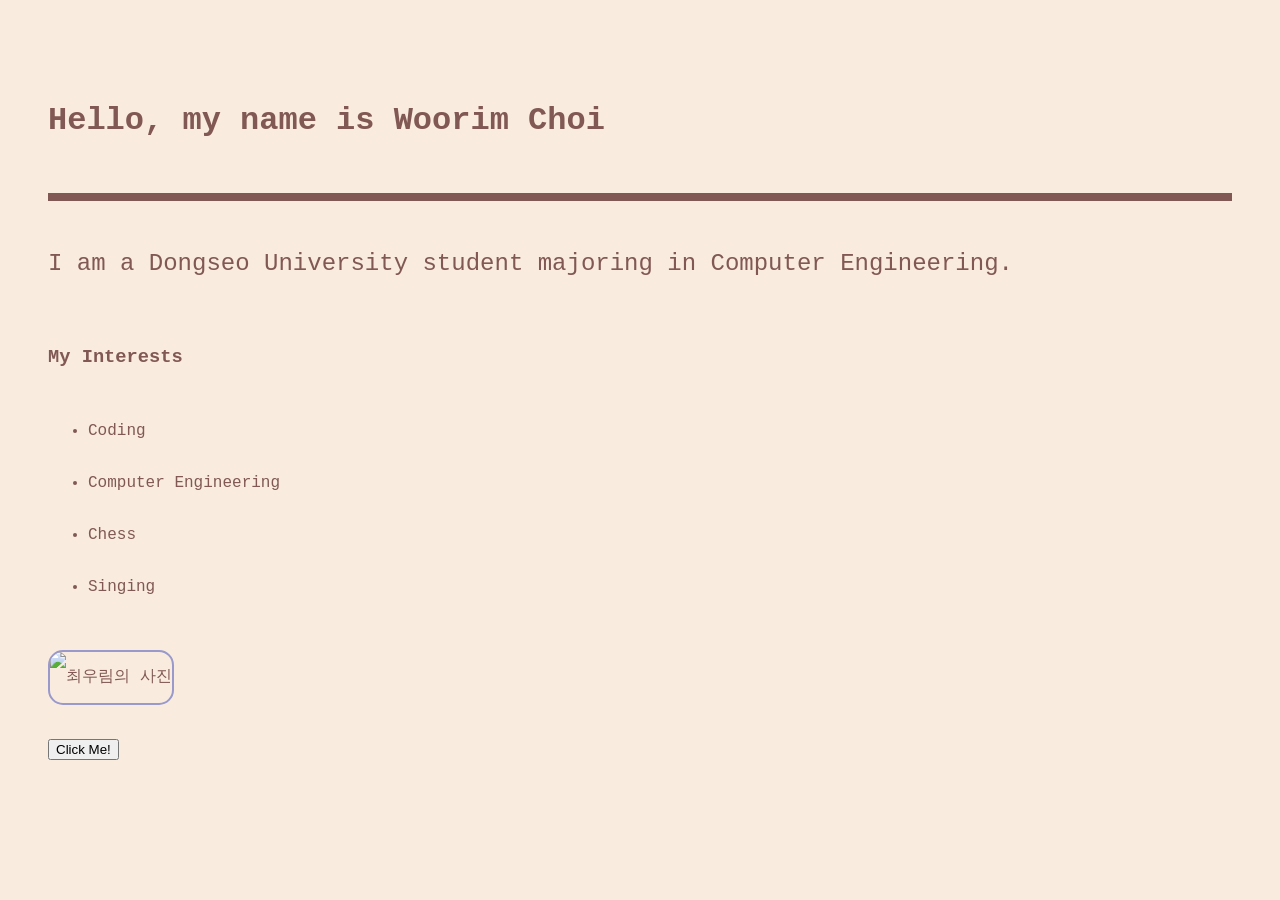
==== index.html @ d67732ba "Add files via upload" ====
<!DOCTYPE html>
<html lang="ko">
<head>
    <meta charset="UTF-8">
    <title>Self Introduction - Woorim Choi</title>
    <link rel="stylesheet" href="style.css">
</head>
<body>
    <!-- "아래 소개는 저와 저의 취미에 관한 소개입니다." -->
    <h1>Hello, my name is Woorim Choi</h1>
    <p>I am a Dongseo University student majoring in Computer Engineering.</p>
    
    <h3>My Interests</h3>
    <ul>
        <li>Coding</li>
        <li>Computer Engineering</li>
        <li>Chess</li>
        <li>Singing</li>
    </ul>
       <!-- "저에 대한 사진입니다." -->
    <img src="myprofile.jpg" alt="최우림의 사진" style="max-width: 250px; border-radius: 15px; border: 2px solid #9999CC; margin-top: 20px;">

    <div style="margin-top: 20px;">
        <button onclick="showAlert()">Click Me!</button>
    </div>

    <script>
        // 버튼을 클릭한다면 저의 페이지에 온 환영인사가 나올것입니다
        function showAlert() {
            alert('Come on my paradise! and enjoy your something.');
        }
    </script>
</body>
</html>
---- style.css ----
/* 기본적인 배경과 폰트에 관련된 설정입니다 */
body {
    background-color:  #F9EBDE;
    font-family: 'Courier New', Courier, monospace;
    line-height: 3.24;
    padding: 40px;
    color:  #815854;
}

h1 {
    color:  #815854;
    border-bottom: 8px solid  #815854;
    padding-bottom: 20px;
}

p {
    font-size: 24px;
    color:  #815854;
}

/* 추가한 스타일 */
ul {
    color:  #815854;
}
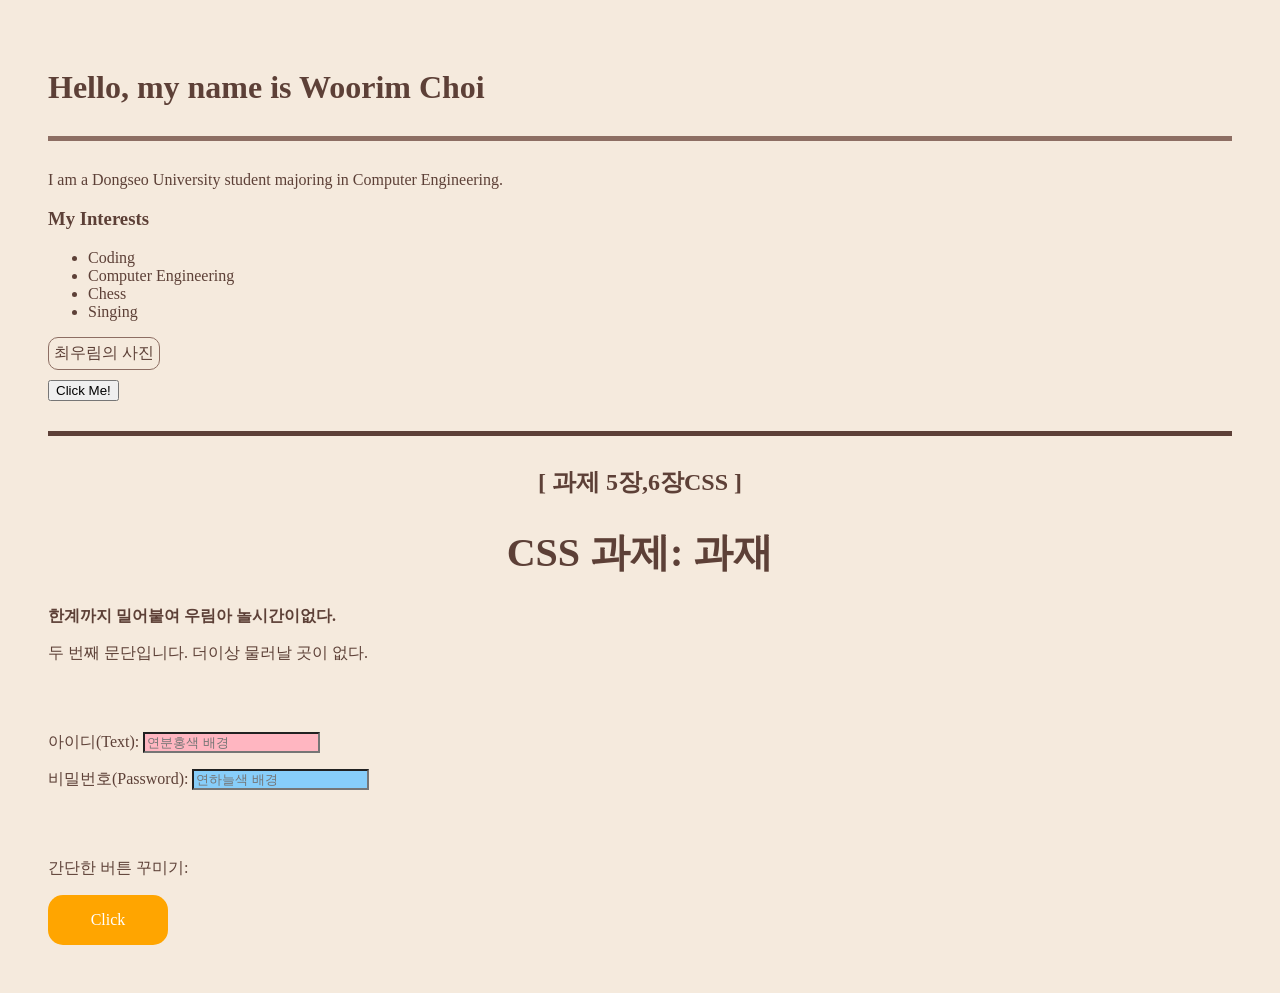
==== commit 78049216: "index.html" ====
--- a/index.html
+++ b/index.html
@@ -2,12 +2,54 @@
 <html lang="ko">
 <head>
     <meta charset="UTF-8">
-    <title>Self Introduction - Woorim Choi</title>
-    <link rel="stylesheet" href="style.css">
+    <title>Woorim Choi - Profile & Assignments</title>
+    <style>
+        body {
+            background-color: #f5eadd; 
+            color: #5d4037;          
+            font-family: serif;
+            padding: 40px;
+        }
+        hr {
+            border: 0;
+            height: 5px;
+            background-color: #8d6e63;
+            margin: 30px 0;
+        }      
+        
+        .title {
+            font-size: 40px;      
+            text-align: center;   
+        }
+        .bold-p {
+            font-weight: bold;   
+        }        
+        input[type="text"] {
+            background-color: lightpink;  
+        }
+        input[type="password"] {
+            background-color: lightskyblue; 
+        }       
+        .codinglover {
+            width: 120px;
+            height: 50px;
+            background-color: orange;    
+            text-align: center;         
+            line-height: 50px;           
+            border-radius: 15px;         
+            margin-top: 10px;
+        }
+        .codinglover a {
+            color: white;                
+            text-decoration: none;       
+            display: block;
+        }
+    </style>
 </head>
 <body>
-    <!-- "아래 소개는 저와 저의 취미에 관한 소개입니다." -->
+
     <h1>Hello, my name is Woorim Choi</h1>
+    <hr>
     <p>I am a Dongseo University student majoring in Computer Engineering.</p>
     
     <h3>My Interests</h3>
@@ -17,18 +59,36 @@
         <li>Chess</li>
         <li>Singing</li>
     </ul>
-       <!-- "저에 대한 사진입니다." -->
-    <img src="myprofile.jpg" alt="최우림의 사진" style="max-width: 250px; border-radius: 15px; border: 2px solid #9999CC; margin-top: 20px;">
 
-    <div style="margin-top: 20px;">
-        <button onclick="showAlert()">Click Me!</button>
+    <div style="border: 1px solid #8d6e63; width: 100px; padding: 5px; border-radius: 10px;">
+        최우림의 사진
+    </div>
+    <button style="margin-top: 10px;">Click Me!</button>
+
+    <hr style="background-color: #5d4037;">
+    <h2 style="text-align: center;">[ 과제 5장,6장CSS ]</h2>
+
+    <div>
+        <h1 class="title">CSS 과제: 과재</h1>
+        <p class="bold-p">한계까지 밀어붙여 우림아 놀시간이없다.</p>
+        <p>두 번째 문단입니다. 더이상 물러날 곳이 없다.</p>
     </div>
 
-    <script>
-        // 버튼을 클릭한다면 저의 페이지에 온 환영인사가 나올것입니다
-        function showAlert() {
-            alert('Come on my paradise! and enjoy your something.');
-        }
-    </script>
+    <br><br>
+
+    <div>
+        <p>아이디(Text): <input type="text" placeholder="연분홍색 배경"></p>
+        <p>비밀번호(Password): <input type="password" placeholder="연하늘색 배경"></p>
+    </div>
+
+    <br><br>
+
+    <div>
+        <p>간단한 버튼 꾸미기:</p>
+        <div class="codinglover">
+            <a href="#">Click</a>
+        </div>
+    </div>
+
 </body>
-</html>+</html>
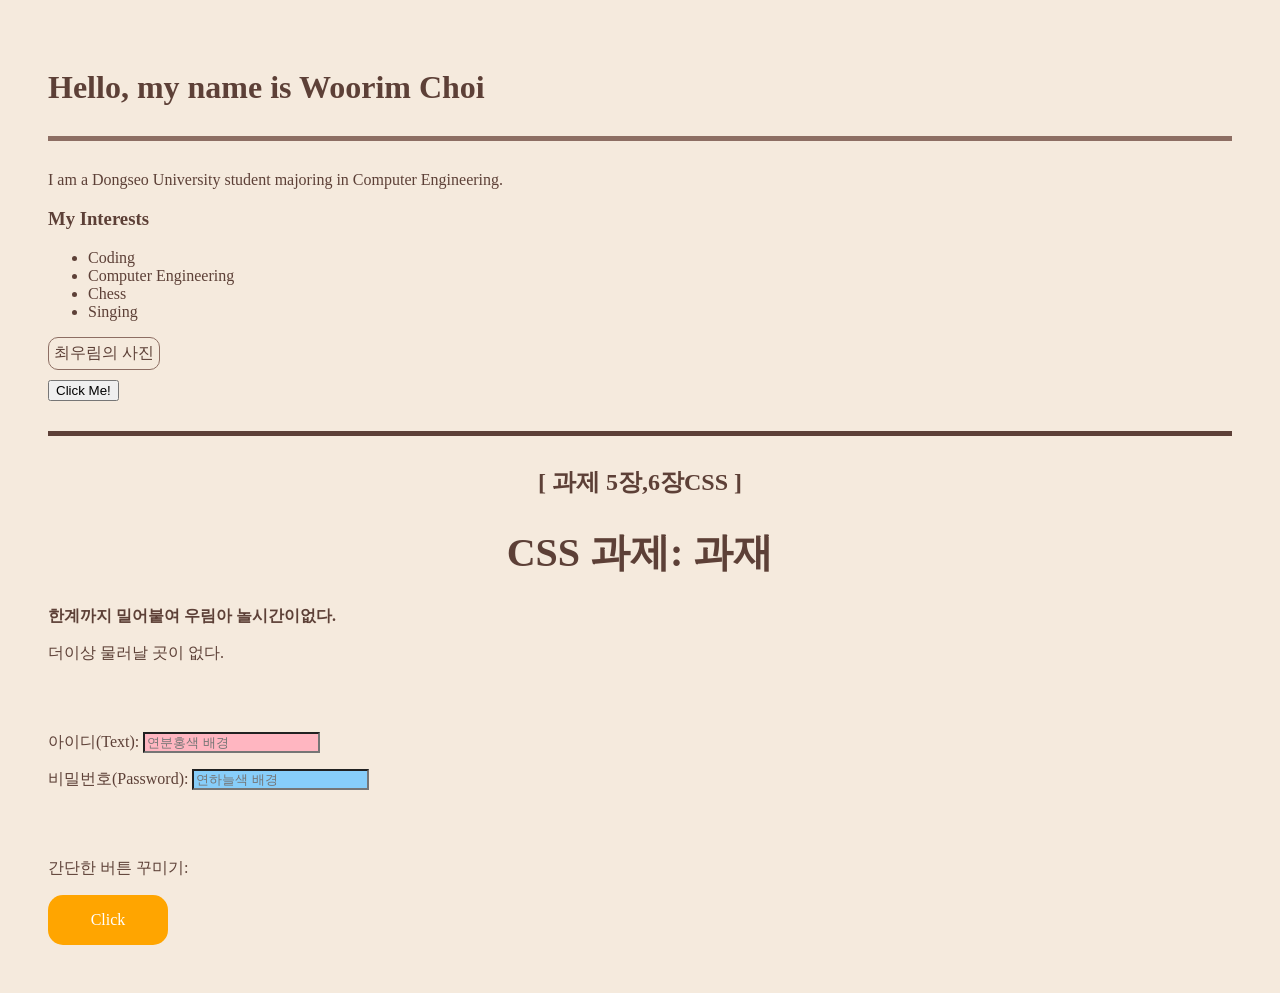
==== commit bff5dbe7: "index.html" ====
--- a/index.html
+++ b/index.html
@@ -71,7 +71,7 @@
     <div>
         <h1 class="title">CSS 과제: 과재</h1>
         <p class="bold-p">한계까지 밀어붙여 우림아 놀시간이없다.</p>
-        <p>두 번째 문단입니다. 더이상 물러날 곳이 없다.</p>
+        <p> 더이상 물러날 곳이 없다.</p>
     </div>
 
     <br><br>
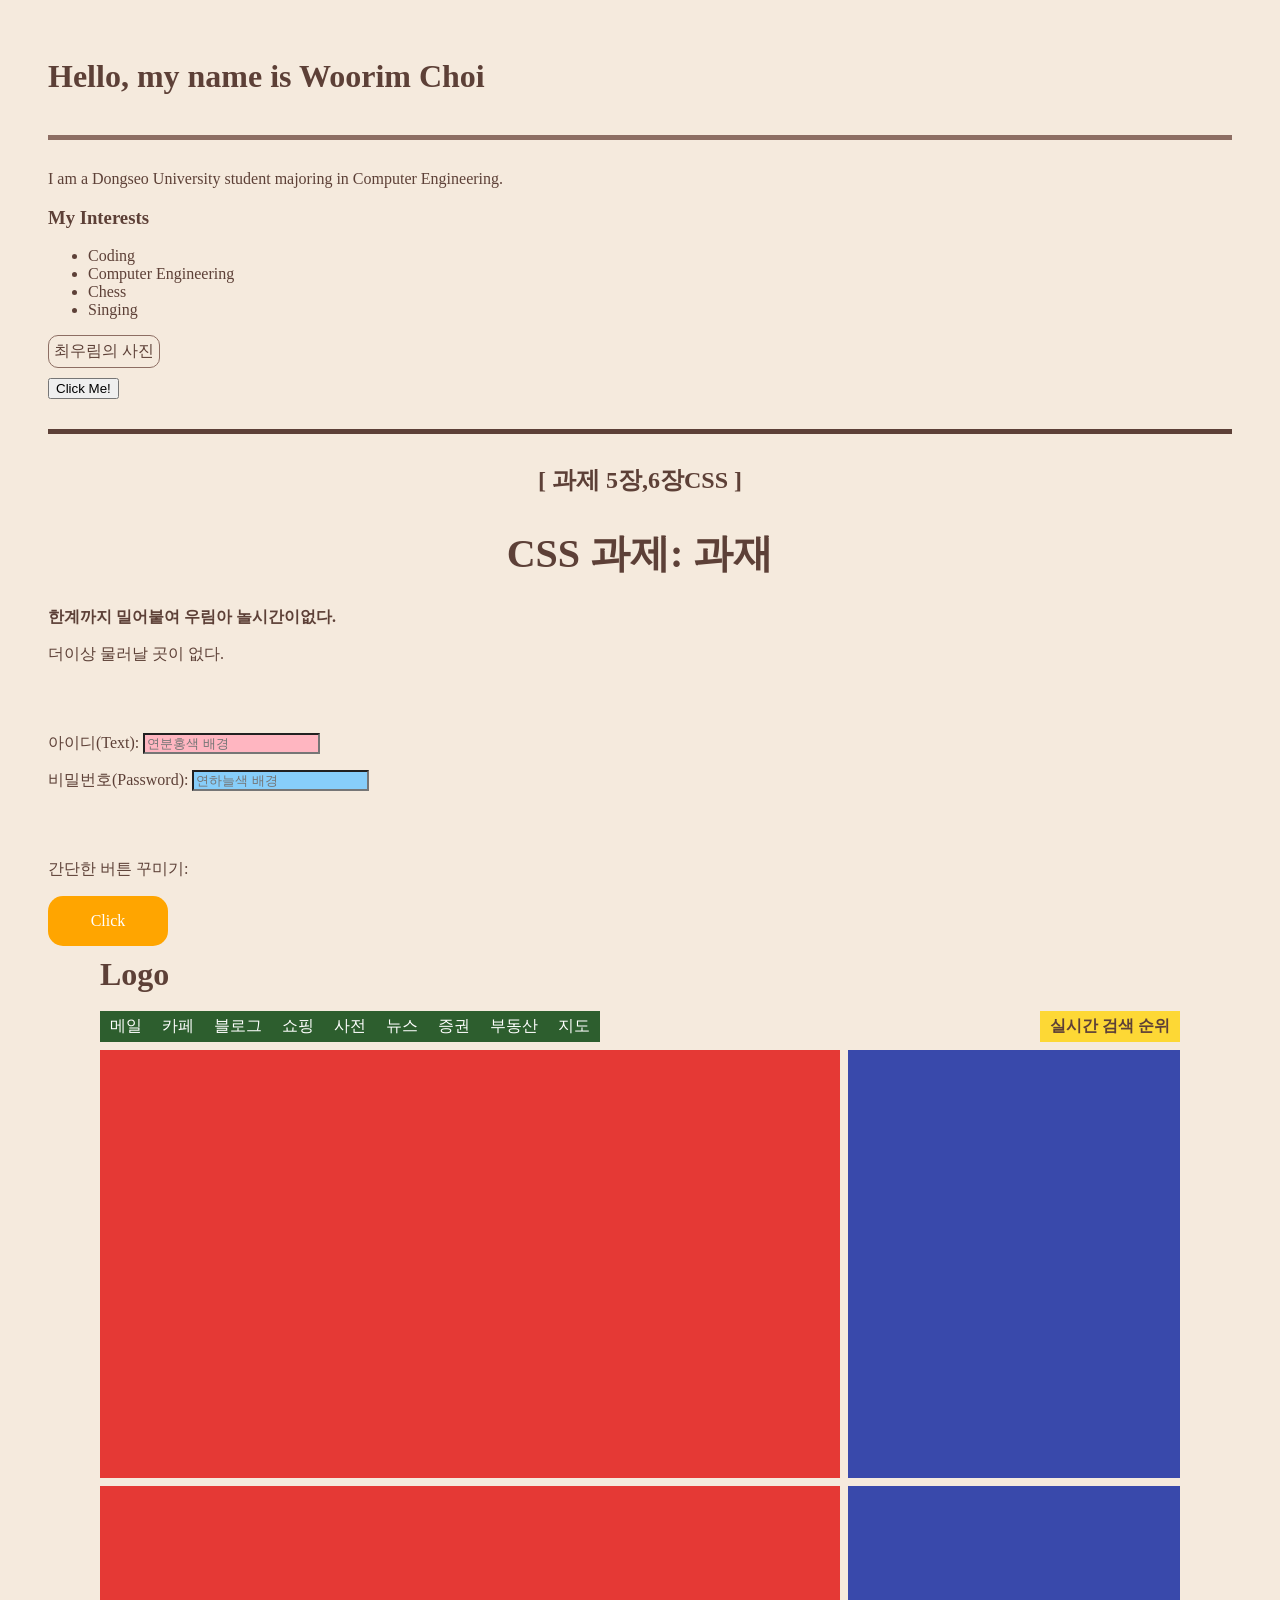
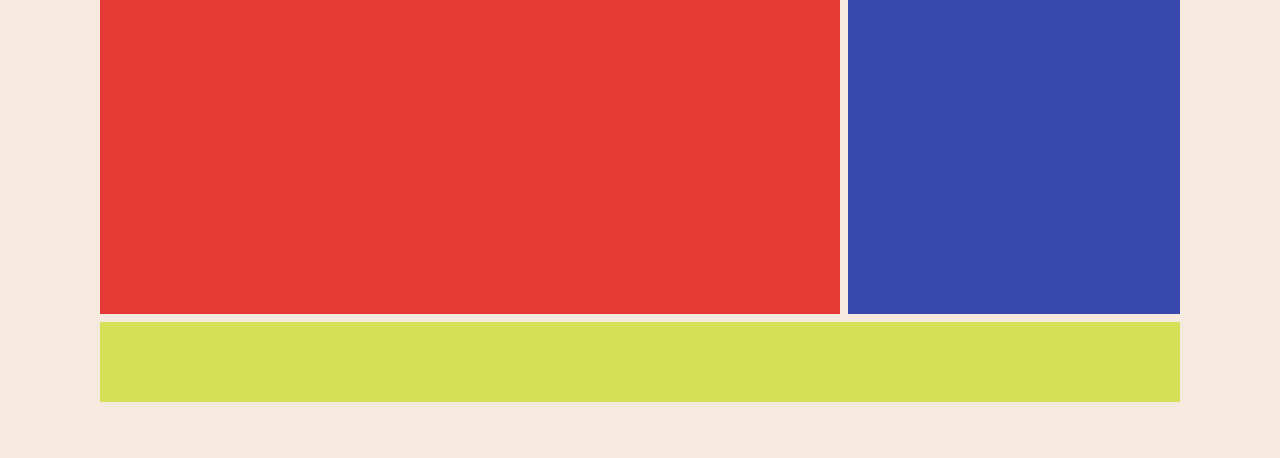
==== commit a451b102: "index.html" ====
--- a/index.html
+++ b/index.html
@@ -89,6 +89,89 @@
             <a href="#">Click</a>
         </div>
     </div>
+    <title>Layout 완성</title>
+    <style>
+        .container {
+            width: 1080px;
+            margin: 0 auto 8px auto;
+            display: flex;
+        }
 
+        .gnb-container {
+            justify-content: space-between;
+        }
+
+        .gnb {
+            display: flex;
+            list-style: none;
+            padding: 0;
+            margin: 0;
+            background-color: #2d5e2e; 
+        }
+        .gnb li {
+            color: white;
+            padding: 5px 10px;
+        }
+
+        .rank {
+            list-style: none;
+            padding: 0;
+            margin: 0;
+            background-color: #fdd835; 
+        }
+        .rank li {
+            padding: 5px 10px;
+            font-weight: bold;
+        }
+
+        .left {
+            width: 740px;
+            height: 428px;
+            background-color: #e53935; 
+            margin-right: 8px;
+        }
+        .right {
+            width: 332px;
+            height: 428px;
+            background-color: #3949ab; 
+        }
+
+        .footer {
+            width: 100%;
+            height: 80px;
+            background-color: #d4e157; 
+        }
+
+        h1 { margin: 0; padding: 10px 0; }
+    </style>
+</head>
+<body>
+
+    <div class="container">
+        <h1>Logo</h1>
+    </div>
+
+    <div class="container gnb-container">
+        <ul class="gnb">
+            <li>메일</li><li>카페</li><li>블로그</li><li>쇼핑</li><li>사전</li><li>뉴스</li><li>증권</li><li>부동산</li><li>지도</li>
+        </ul>
+        <ul class="rank">
+            <li>실시간 검색 순위</li>
+        </ul>
+    </div>
+
+    <div class="container">
+        <div class="left"></div>
+        <div class="right"></div>
+    </div>
+
+    <div class="container">
+        <div class="left"></div>
+        <div class="right"></div>
+    </div>
+
+    <div class="container">
+        <div class="footer"></div>
+    </div>
 </body>
 </html>
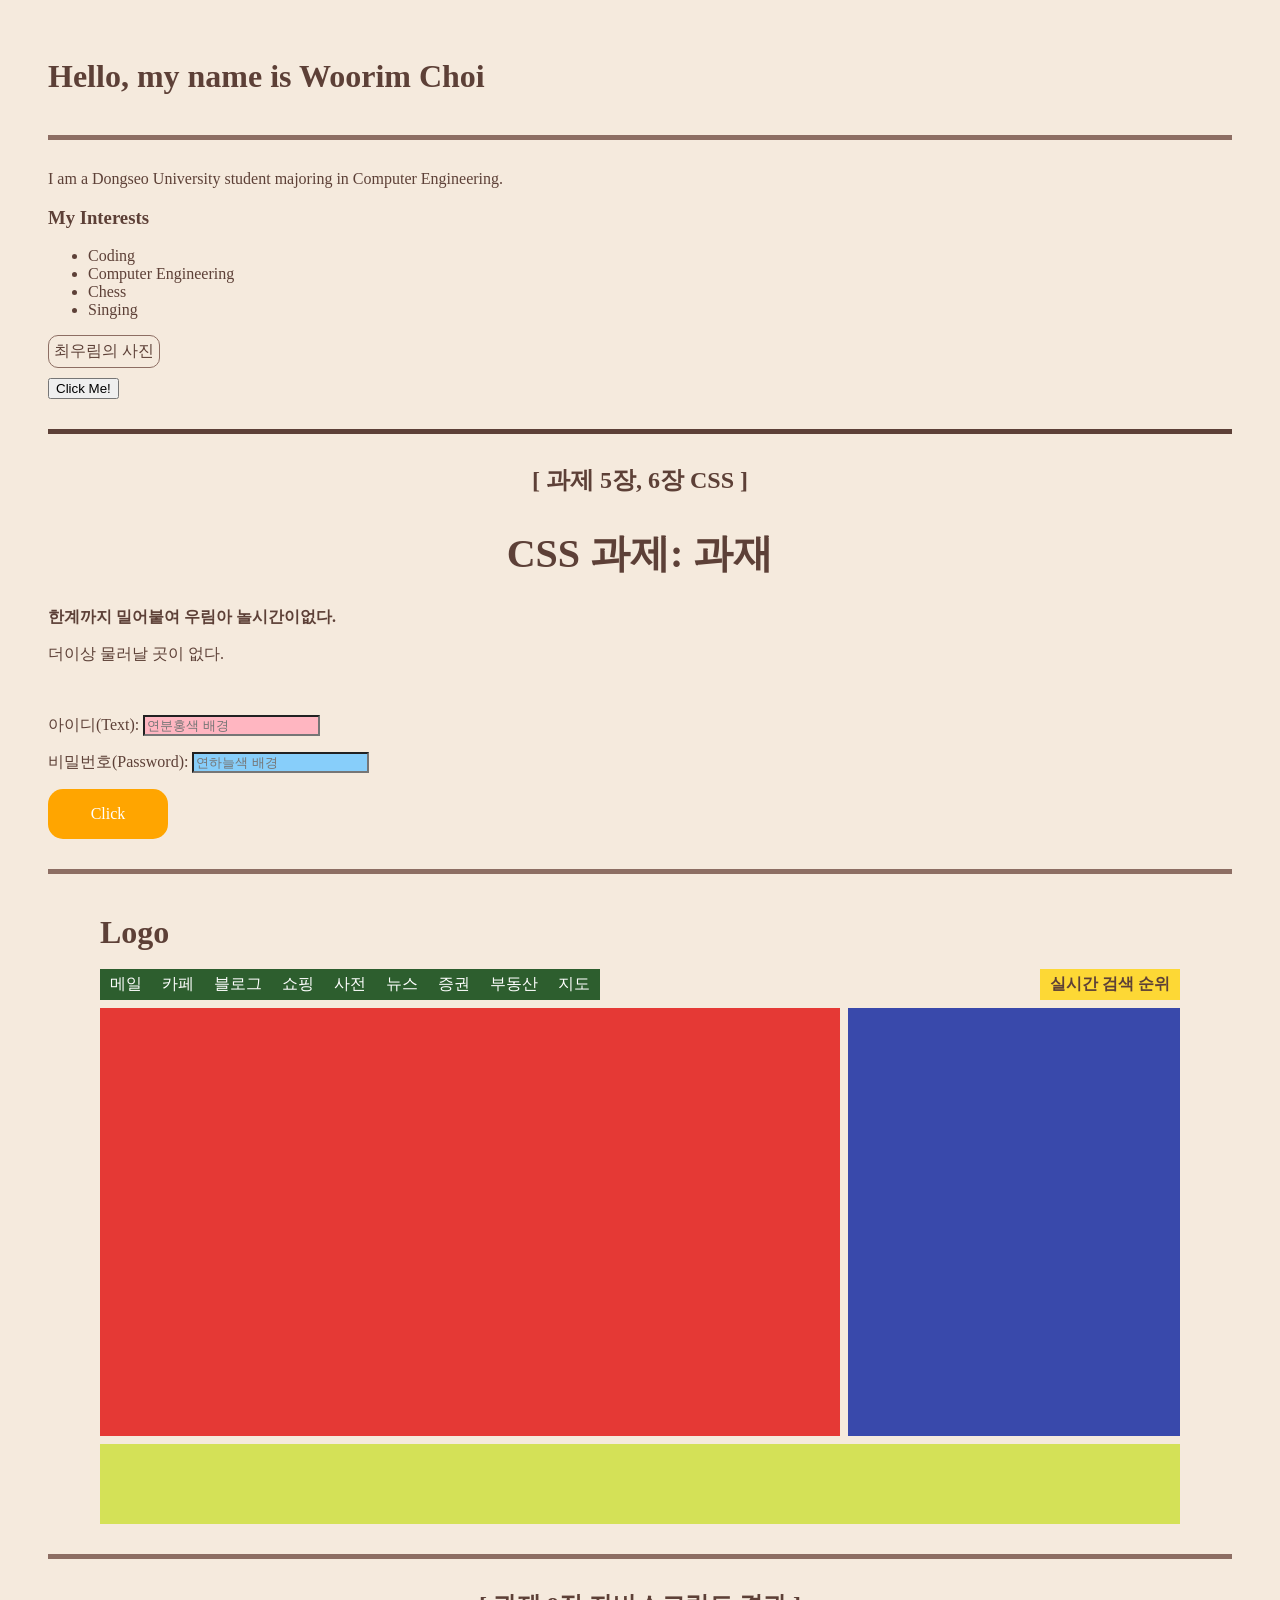
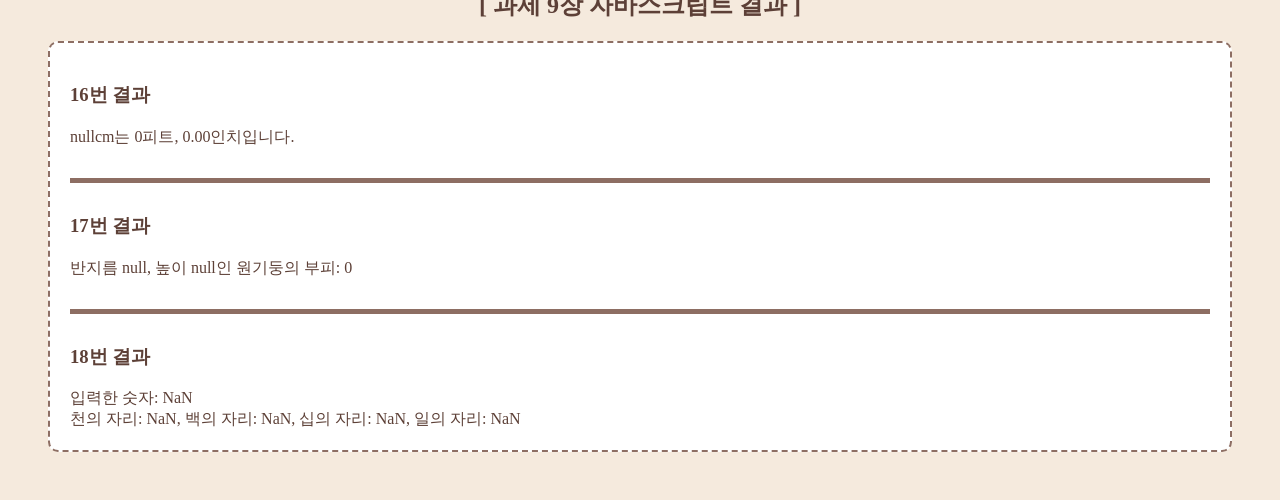
==== commit 9b19dcd9: "index.html" ====
--- a/index.html
+++ b/index.html
@@ -35,7 +35,7 @@
             height: 50px;
             background-color: orange;    
             text-align: center;         
-            line-height: 50px;           
+            line-height: 50px;            
             border-radius: 15px;         
             margin-top: 10px;
         }
@@ -43,6 +43,61 @@
             color: white;                
             text-decoration: none;       
             display: block;
+        }
+
+        .container {
+            width: 1080px;
+            margin: 0 auto 8px auto;
+            display: flex;
+        }
+        .gnb-container {
+            justify-content: space-between;
+        }
+        .gnb {
+            display: flex;
+            list-style: none;
+            padding: 0;
+            margin: 0;
+            background-color: #2d5e2e; 
+        }
+        .gnb li {
+            color: white;
+            padding: 5px 10px;
+        }
+        .rank {
+            list-style: none;
+            padding: 0;
+            margin: 0;
+            background-color: #fdd835; 
+        }
+        .rank li {
+            padding: 5px 10px;
+            font-weight: bold;
+        }
+        .left {
+            width: 740px;
+            height: 428px;
+            background-color: #e53935; 
+            margin-right: 8px;
+        }
+        .right {
+            width: 332px;
+            height: 428px;
+            background-color: #3949ab; 
+        }
+        .footer {
+            width: 100%;
+            height: 80px;
+            background-color: #d4e157; 
+        }
+        h1 { margin: 0; padding: 10px 0; }
+
+        .js-result-box {
+            background-color: #ffffff;
+            padding: 20px;
+            border: 2px dashed #8d6e63;
+            border-radius: 10px;
+            margin-top: 20px;
         }
     </style>
 </head>
@@ -66,86 +121,26 @@
     <button style="margin-top: 10px;">Click Me!</button>
 
     <hr style="background-color: #5d4037;">
-    <h2 style="text-align: center;">[ 과제 5장,6장CSS ]</h2>
-
+
+    <h2 style="text-align: center;">[ 과제 5장, 6장 CSS ]</h2>
     <div>
         <h1 class="title">CSS 과제: 과재</h1>
         <p class="bold-p">한계까지 밀어붙여 우림아 놀시간이없다.</p>
         <p> 더이상 물러날 곳이 없다.</p>
     </div>
 
-    <br><br>
+    <br>
 
     <div>
         <p>아이디(Text): <input type="text" placeholder="연분홍색 배경"></p>
         <p>비밀번호(Password): <input type="password" placeholder="연하늘색 배경"></p>
     </div>
 
-    <br><br>
-
-    <div>
-        <p>간단한 버튼 꾸미기:</p>
-        <div class="codinglover">
-            <a href="#">Click</a>
-        </div>
-    </div>
-    <title>Layout 완성</title>
-    <style>
-        .container {
-            width: 1080px;
-            margin: 0 auto 8px auto;
-            display: flex;
-        }
-
-        .gnb-container {
-            justify-content: space-between;
-        }
-
-        .gnb {
-            display: flex;
-            list-style: none;
-            padding: 0;
-            margin: 0;
-            background-color: #2d5e2e; 
-        }
-        .gnb li {
-            color: white;
-            padding: 5px 10px;
-        }
-
-        .rank {
-            list-style: none;
-            padding: 0;
-            margin: 0;
-            background-color: #fdd835; 
-        }
-        .rank li {
-            padding: 5px 10px;
-            font-weight: bold;
-        }
-
-        .left {
-            width: 740px;
-            height: 428px;
-            background-color: #e53935; 
-            margin-right: 8px;
-        }
-        .right {
-            width: 332px;
-            height: 428px;
-            background-color: #3949ab; 
-        }
-
-        .footer {
-            width: 100%;
-            height: 80px;
-            background-color: #d4e157; 
-        }
-
-        h1 { margin: 0; padding: 10px 0; }
-    </style>
-</head>
-<body>
+    <div class="codinglover">
+        <a href="#">Click</a>
+    </div>
+
+    <hr>
 
     <div class="container">
         <h1>Logo</h1>
@@ -165,13 +160,46 @@
         <div class="right"></div>
     </div>
 
-    <div class="container">
-        <div class="left"></div>
-        <div class="right"></div>
-    </div>
-
-    <div class="container">
+    <div class="container" style="margin-top: 8px;">
         <div class="footer"></div>
     </div>
+
+    <hr>
+
+    <h2 style="text-align: center;">[ 과제 9장 자바스크립트 결과 ]</h2>
+    <div class="js-result-box">
+        <script>
+            let cm = prompt("16번문제 : 인치와 피트로 변환하기 (cm 입력)");
+            let totalInch = cm / 2.54;
+            let feet = Math.floor(totalInch / 12);
+            let inch = totalInch % 12;
+
+            document.write("<h3>16번 결과</h3>");
+            document.write(cm + "cm는 " + feet + "피트, " + inch.toFixed(2) + "인치입니다.<br>");
+            document.write("<hr>");
+
+            let r = prompt("17번 : 원기둥의 반지름 길이 입력");
+            let h = prompt("17번: 원기둥의 높이 입력");
+            let pi = 3.14;  
+            let volume = r * r * pi * h;
+
+            document.write("<h3>17번 결과</h3>");
+            document.write("반지름 " + r + ", 높이 " + h + "인 원기둥의 부피: " + volume + "<br>");
+            document.write("<hr>");
+
+            let inputNum = prompt("18번 : 네 자리의 정수값 입력", "1234");
+            let num = parseInt(inputNum);
+
+            let chunk1000 = Math.floor(num / 1000);
+            let chunk100 = Math.floor((num % 1000) / 100);
+            let chunk10 = Math.floor((num % 100) / 10);
+            let chunk1 = num % 10;
+
+            document.write("<h3>18번 결과</h3>");
+            document.write("입력한 숫자: " + num + "<br>");
+            document.write("천의 자리: " + chunk1000 + ", 백의 자리: " + chunk100 + ", 십의 자리: " + chunk10 + ", 일의 자리: " + chunk1);
+        </script>
+    </div>
+
 </body>
 </html>
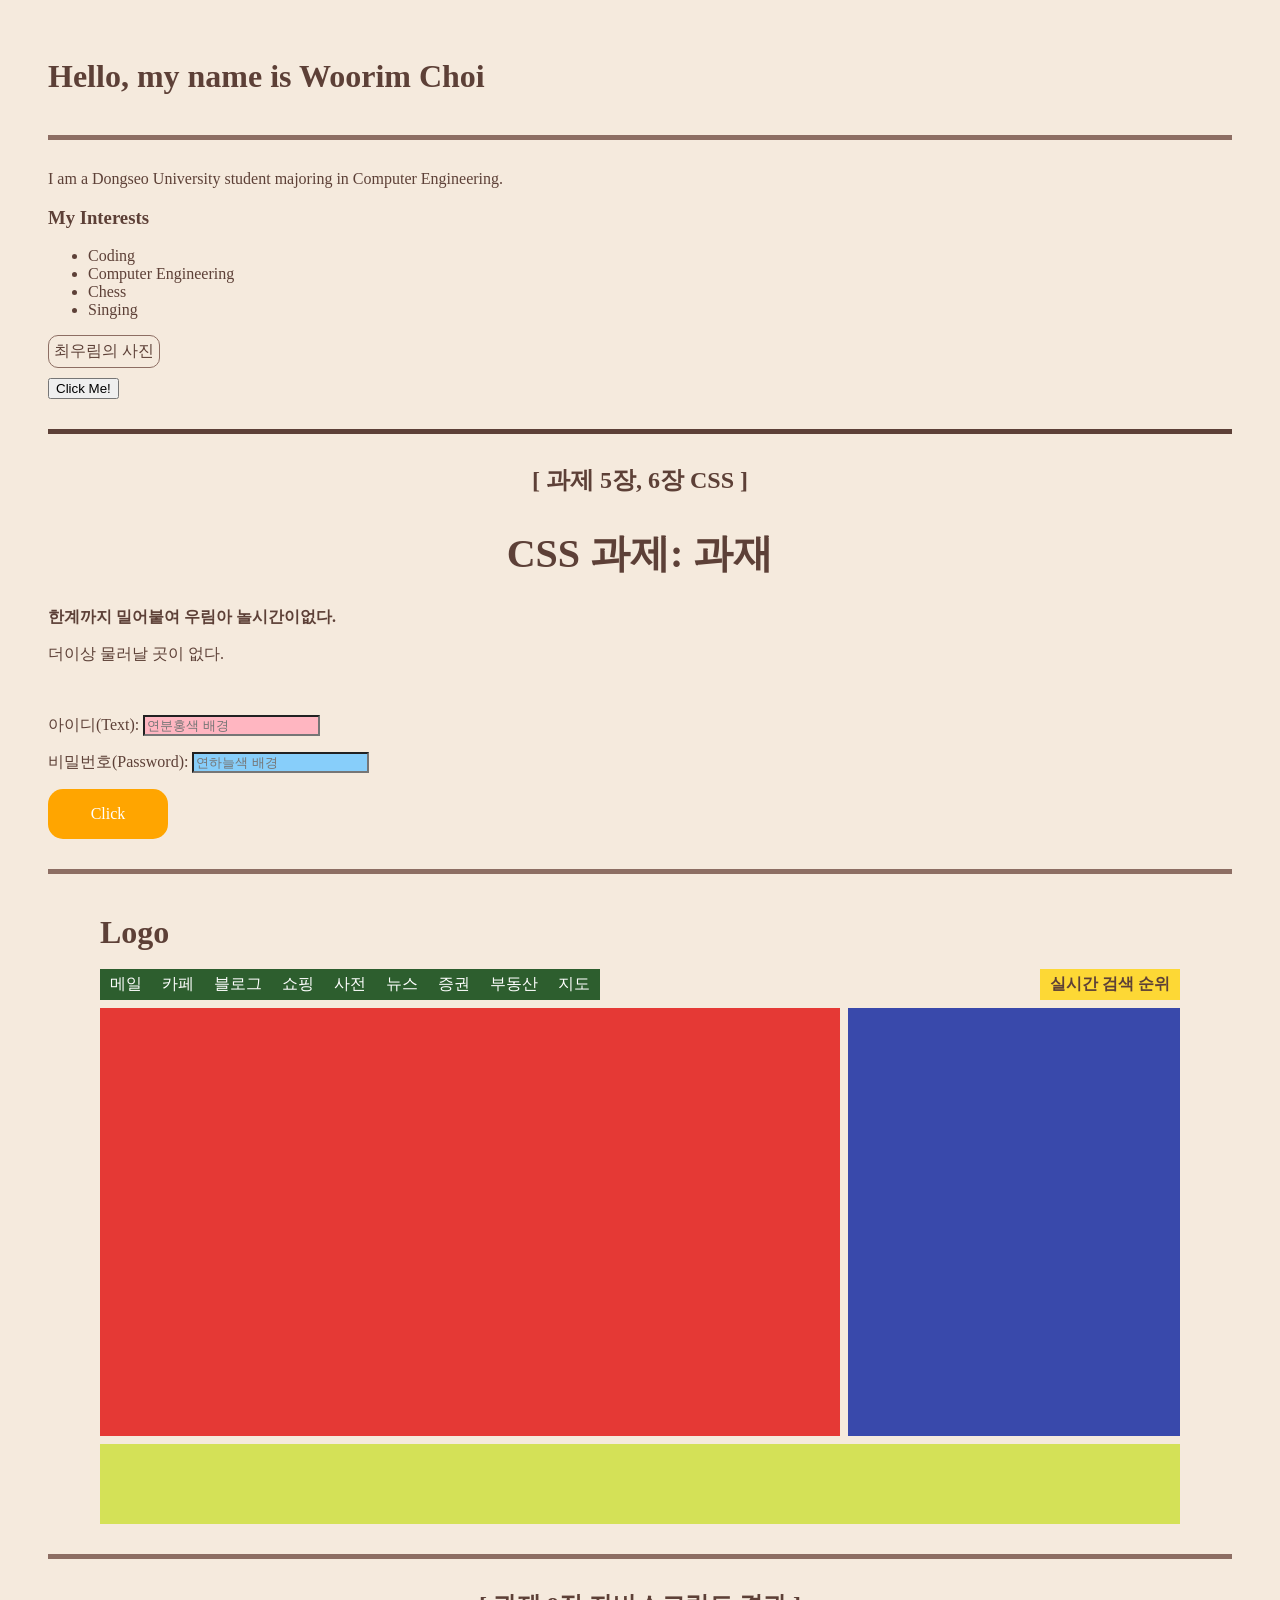
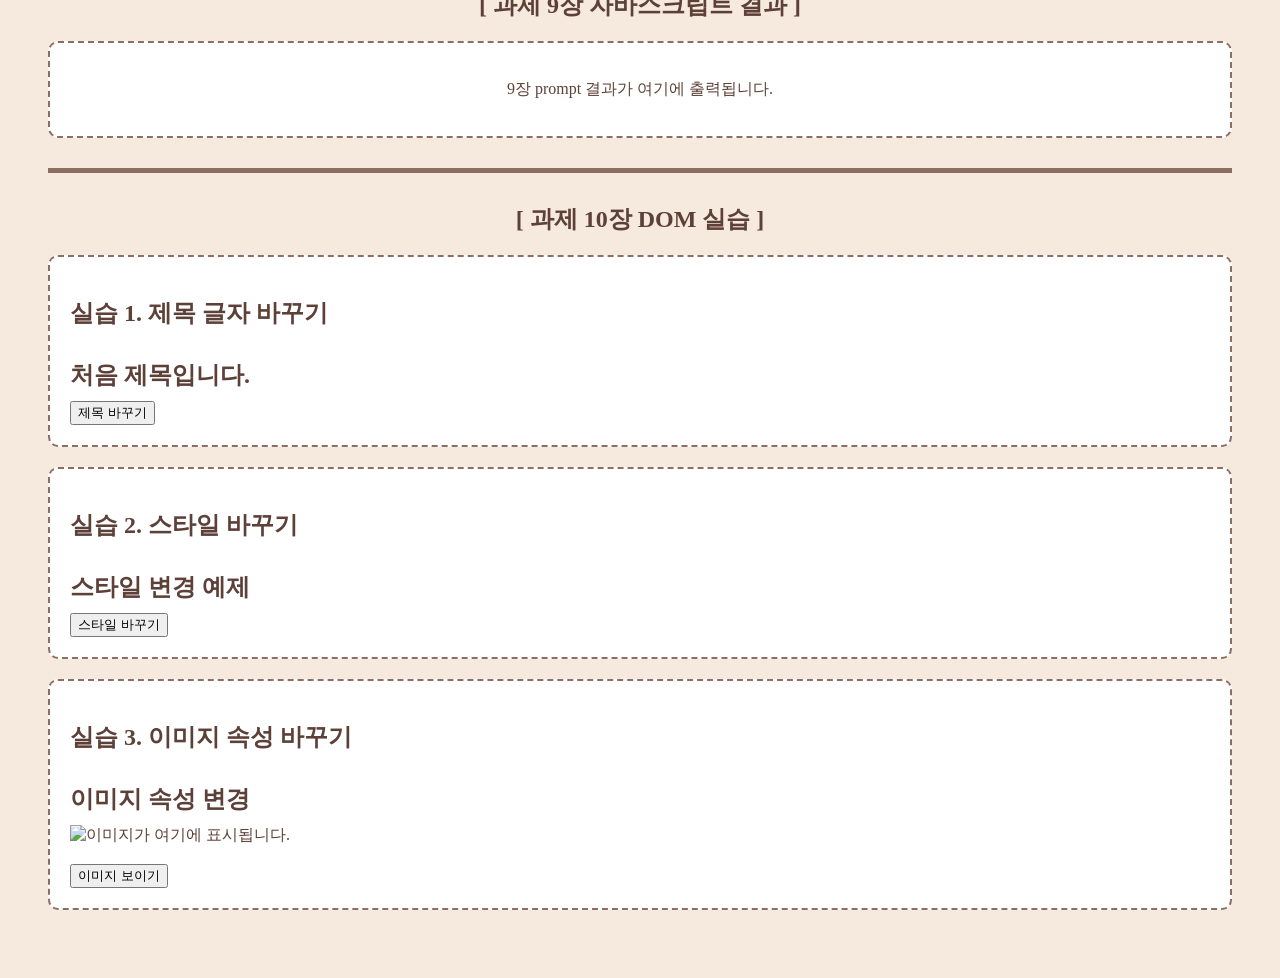
==== commit bf8e5972: "real index.html" ====
--- a/index.html
+++ b/index.html
@@ -92,12 +92,16 @@
         }
         h1 { margin: 0; padding: 10px 0; }
 
-        .js-result-box {
+        /* 자바스크립트 결과 박스 스타일 */
+        .js-result-box, section {
             background-color: #ffffff;
             padding: 20px;
             border: 2px dashed #8d6e63;
             border-radius: 10px;
             margin-top: 20px;
+        }
+        section {
+            margin-bottom: 20px;
         }
     </style>
 </head>
@@ -169,37 +173,68 @@
     <h2 style="text-align: center;">[ 과제 9장 자바스크립트 결과 ]</h2>
     <div class="js-result-box">
         <script>
+            // 9장 과제 코드는 페이지 로드 시 prompt가 뜨므로 필요 시 실행하세요.
+            /*
             let cm = prompt("16번문제 : 인치와 피트로 변환하기 (cm 입력)");
             let totalInch = cm / 2.54;
             let feet = Math.floor(totalInch / 12);
             let inch = totalInch % 12;
-
-            document.write("<h3>16번 결과</h3>");
-            document.write(cm + "cm는 " + feet + "피트, " + inch.toFixed(2) + "인치입니다.<br>");
-            document.write("<hr>");
-
-            let r = prompt("17번 : 원기둥의 반지름 길이 입력");
-            let h = prompt("17번: 원기둥의 높이 입력");
-            let pi = 3.14;  
-            let volume = r * r * pi * h;
-
-            document.write("<h3>17번 결과</h3>");
-            document.write("반지름 " + r + ", 높이 " + h + "인 원기둥의 부피: " + volume + "<br>");
-            document.write("<hr>");
-
-            let inputNum = prompt("18번 : 네 자리의 정수값 입력", "1234");
-            let num = parseInt(inputNum);
-
-            let chunk1000 = Math.floor(num / 1000);
-            let chunk100 = Math.floor((num % 1000) / 100);
-            let chunk10 = Math.floor((num % 100) / 10);
-            let chunk1 = num % 10;
-
-            document.write("<h3>18번 결과</h3>");
-            document.write("입력한 숫자: " + num + "<br>");
-            document.write("천의 자리: " + chunk1000 + ", 백의 자리: " + chunk100 + ", 십의 자리: " + chunk10 + ", 일의 자리: " + chunk1);
+            document.write("<h3>16번 결과</h3>" + cm + "cm는 " + feet + "피트, " + inch.toFixed(2) + "인치입니다.<br><hr>");
+            */
+            document.write("<p style='text-align:center;'>9장 prompt 결과가 여기에 출력됩니다.</p>");
         </script>
     </div>
+
+    <hr>
+
+    <h2 style="text-align: center;">[ 과제 10장 DOM 실습 ]</h2>
+
+    <section>
+        <h2>실습 1. 제목 글자 바꾸기</h2>
+        <h1 id="title1">처음 제목입니다.</h1>
+        <button id="changeButton">제목 바꾸기</button>
+    </section>
+
+    <section>
+        <h2>실습 2. 스타일 바꾸기</h2>
+        <h1 id="title2">스타일 변경 예제</h1>
+        <button id="styleButton">스타일 바꾸기</button>
+    </section>
+
+    <section>
+        <h2>실습 3. 이미지 속성 바꾸기</h2>
+        <h1 id="title3">이미지 속성 변경</h1>
+        <img id="image" alt="이미지가 여기에 표시됩니다.">
+        <br><br>
+        <button id="imageButton">이미지 보이기</button>
+    </section>
+
+    <script>
+        // 실습 1
+        let domTitle1 = document.getElementById("title1");
+        let btn1 = document.getElementById("changeButton");
+        btn1.onclick = function() {
+            domTitle1.textContent = "JavaScript로 제목을 바꿨습니다.";
+        };
+
+        // 실습 2
+        let domTitle2 = document.getElementById("title2");
+        let btn2 = document.getElementById("styleButton");
+        btn2.onclick = function() {
+            domTitle2.style.color = "white";
+            domTitle2.style.backgroundColor = "blue";
+            domTitle2.style.padding = "10px";
+        };
+
+        // 실습 3
+        let domImage = document.getElementById("image");
+        let btn3 = document.getElementById("imageButton");
+        btn3.onclick = function() {
+            domImage.src = "https://placeholder.co/300x200";
+            domImage.width = 300;
+            domImage.height = 200;
+        };
+    </script>
 
 </body>
 </html>
